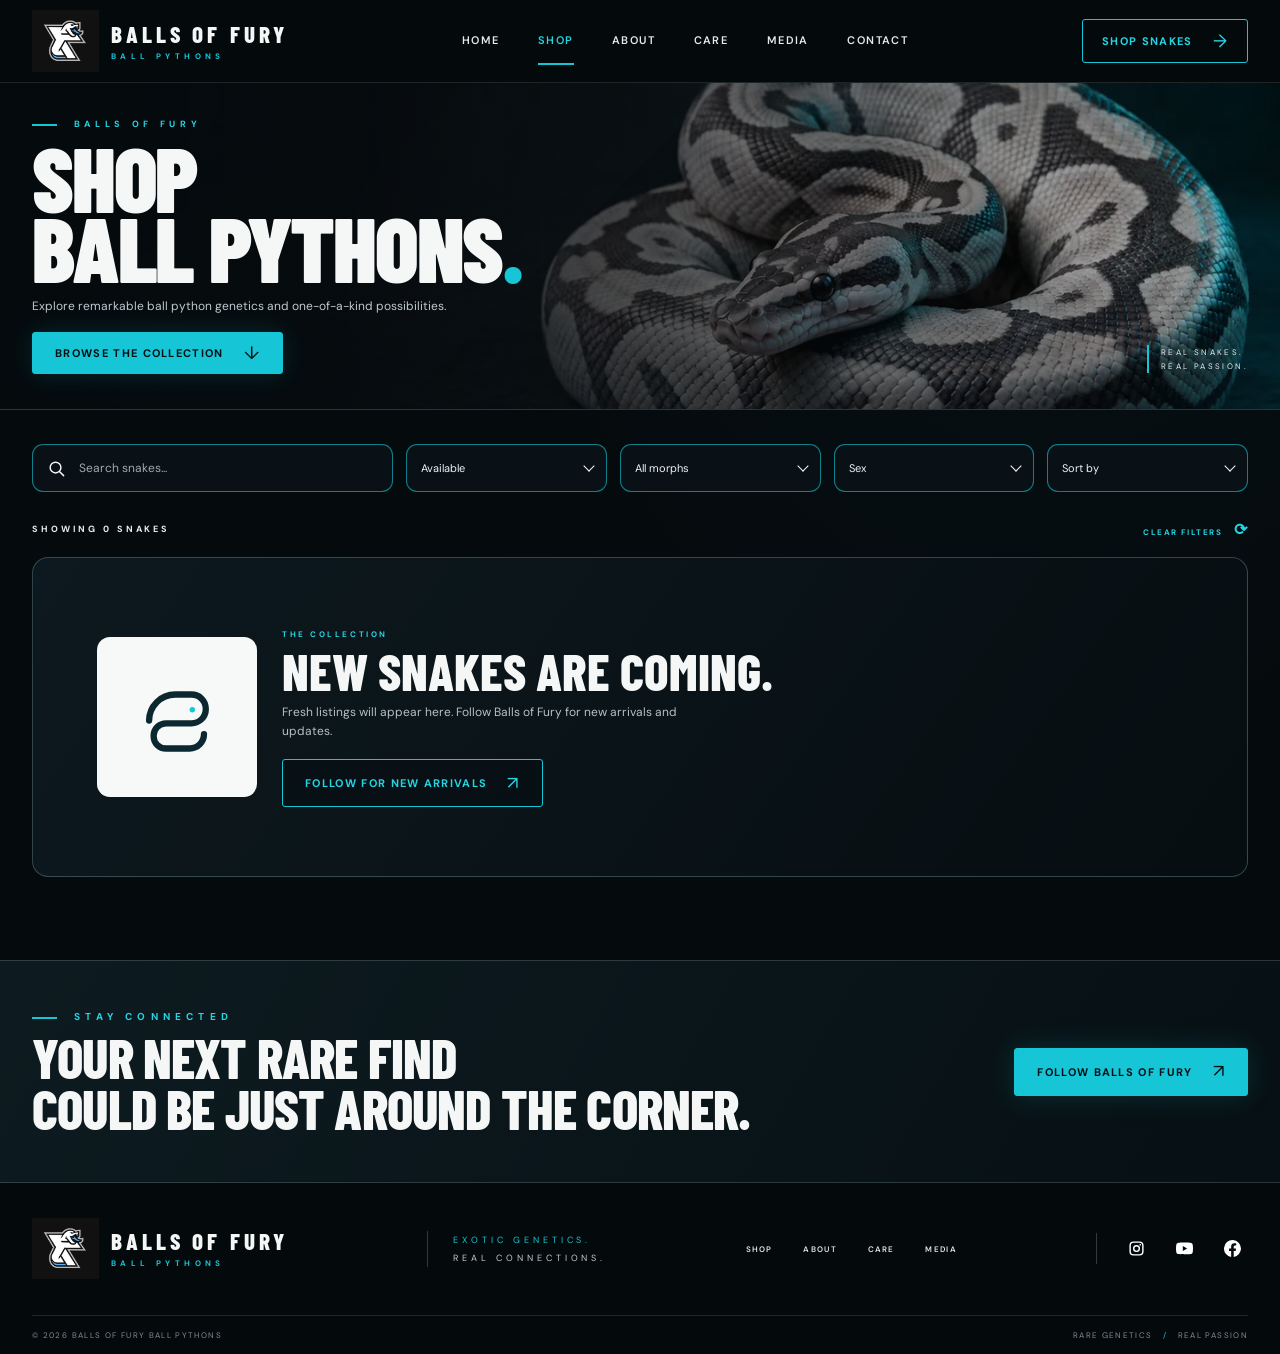
==== shop.html @ c9a9dae4 "Build responsive Balls of Fury storefront preview" ====
<!doctype html>
<html lang="en">
<head>
  <meta charset="utf-8">
  <meta name="viewport" content="width=device-width, initial-scale=1">
  <meta name="theme-color" content="#050a0d">
  <meta name="description" content="Shop Balls of Fury Ball Pythons. Browse available snakes and connect directly about a listing.">
  <title>Shop Snakes | Balls of Fury Ball Pythons</title>
  <link rel="icon" href="assets/favicon.svg" type="image/svg+xml">
  <link rel="preconnect" href="https://fonts.googleapis.com">
  <link rel="preconnect" href="https://fonts.gstatic.com" crossorigin>
  <link href="https://fonts.googleapis.com/css2?family=Barlow+Condensed:wght@500;600;700;800;900&family=DM+Sans:wght@400;500;600;700&display=swap" rel="stylesheet">
  <link rel="stylesheet" href="assets/styles.css">
  <script defer src="assets/catalog.js"></script>
  <script defer src="assets/site.js"></script>
</head>
<body class="shop-page">
  <a class="skip-link" href="#main">Skip to content</a>
  <header class="site-header">
    <div class="header-inner">
      <a class="brand" href="index.html" aria-label="Balls of Fury Ball Pythons home">
        <img src="assets/balls-of-fury-logo.webp" alt="">
        <span class="brand-copy"><span class="brand-name">BALLS OF FURY</span><span class="brand-subtitle">BALL PYTHONS</span></span>
      </a>
      <button class="menu-toggle" type="button" aria-label="Open navigation" aria-expanded="false" aria-controls="primary-nav">
        <span></span><span></span><span></span>
      </button>
      <nav class="primary-nav" id="primary-nav" aria-label="Main navigation">
        <a href="index.html">Home</a>
        <a class="is-active" href="shop.html" aria-current="page">Shop</a>
        <a href="index.html#about">About</a>
        <a href="index.html#care">Care</a>
        <a href="index.html#community">Media</a>
        <a href="index.html#contact">Contact</a>
      </nav>
      <a class="button button-outline header-cta" href="#catalog">SHOP SNAKES <span aria-hidden="true">→</span></a>
    </div>
  </header>

  <main id="main">
    <section class="shop-hero">
      <img class="hero-image" src="assets/hero-python.webp" alt="" aria-hidden="true">
      <div class="hero-overlay"></div>
      <div class="page-wrap shop-hero-inner">
        <p class="eyebrow"><span class="eyebrow-mark"></span> BALLS OF FURY</p>
        <h1>SHOP<br>BALL PYTHONS<span>.</span></h1>
        <p>Explore remarkable ball python genetics and one-of-a-kind possibilities.</p>
        <a class="button button-primary" href="#catalog">BROWSE THE COLLECTION <span aria-hidden="true">↓</span></a>
      </div>
      <div class="shop-hero-side-note">REAL SNAKES.<br>REAL PASSION.</div>
    </section>

    <section class="catalog-section" id="catalog">
      <div class="page-wrap">
        <div class="shop-toolbar">
          <label class="search-field">
            <span class="visually-hidden">Search snakes</span>
            <svg viewBox="0 0 24 24" aria-hidden="true"><circle cx="10.8" cy="10.8" r="6.8"></circle><path d="m16 16 5 5"></path></svg>
            <input id="snake-search" type="search" placeholder="Search snakes..." autocomplete="off">
          </label>
          <label class="select-field"><span class="visually-hidden">Availability</span>
            <select id="availability-filter"><option value="available">Available</option><option value="all">All listings</option><option value="hold">On hold</option><option value="sold">Sold</option></select>
          </label>
          <label class="select-field"><span class="visually-hidden">Morph</span>
            <select id="morph-filter"><option value="all">All morphs</option></select>
          </label>
          <label class="select-field"><span class="visually-hidden">Sex</span>
            <select id="sex-filter"><option value="all">Sex</option></select>
          </label>
          <label class="select-field"><span class="visually-hidden">Sort listings</span>
            <select id="sort-filter"><option value="featured">Sort by</option><option value="price-asc">Price: low to high</option><option value="price-desc">Price: high to low</option><option value="name">Name: A to Z</option></select>
          </label>
        </div>

        <div class="catalog-meta">
          <p id="result-count" aria-live="polite">SHOWING AVAILABLE SNAKES</p>
          <button class="clear-filters" id="clear-filters" type="button">CLEAR FILTERS <span aria-hidden="true">⟳</span></button>
        </div>

        <div class="snake-grid" id="catalog-grid" aria-live="polite"></div>
        <div class="catalog-empty shop-empty" id="catalog-empty">
          <div class="empty-mark" aria-hidden="true">
            <svg viewBox="0 0 120 120"><path d="M29 64c0-16 13-29 29-29h18c9 0 16 7 16 16s-7 16-16 16H48c-8 0-14 6-14 14s6 14 14 14h26c9 0 16-7 16-16" /><circle cx="77" cy="52" r="3" /></svg>
          </div>
          <div class="empty-copy">
            <p class="eyebrow">THE COLLECTION</p>
            <h2>NEW SNAKES ARE COMING.</h2>
            <p>Fresh listings will appear here. Follow Balls of Fury for new arrivals and updates.</p>
            <a class="button button-outline" href="https://www.instagram.com/ballsoffuryballpythons" target="_blank" rel="noopener noreferrer">FOLLOW FOR NEW ARRIVALS <span aria-hidden="true">↗</span></a>
          </div>
        </div>
      </div>
    </section>

    <section class="shop-bottom-cta">
      <div class="page-wrap shop-bottom-inner">
        <div><p class="eyebrow"><span class="eyebrow-mark"></span> STAY CONNECTED</p><h2>YOUR NEXT RARE FIND<br>COULD BE JUST AROUND THE CORNER.</h2></div>
        <a class="button button-primary" href="https://www.instagram.com/ballsoffuryballpythons" target="_blank" rel="noopener noreferrer">FOLLOW BALLS OF FURY <span aria-hidden="true">↗</span></a>
      </div>
    </section>
  </main>

  <footer class="site-footer" id="contact">
    <div class="page-wrap footer-main">
      <a class="brand footer-brand" href="index.html" aria-label="Balls of Fury Ball Pythons home">
        <img src="assets/balls-of-fury-logo.webp" alt="">
        <span class="brand-copy"><span class="brand-name">BALLS OF FURY</span><span class="brand-subtitle">BALL PYTHONS</span></span>
      </a>
      <p class="footer-tagline"><span>EXOTIC GENETICS.</span><br>REAL CONNECTIONS.</p>
      <nav class="footer-nav" aria-label="Footer navigation">
        <a href="shop.html">SHOP</a><a href="index.html#about">ABOUT</a><a href="index.html#care">CARE</a><a href="index.html#community">MEDIA</a>
      </nav>
      <div class="footer-socials">
        <a href="https://www.instagram.com/ballsoffuryballpythons" aria-label="Instagram" target="_blank" rel="noopener noreferrer"><svg viewBox="0 0 24 24"><path d="M7.8 2h8.4A5.8 5.8 0 0 1 22 7.8v8.4a5.8 5.8 0 0 1-5.8 5.8H7.8A5.8 5.8 0 0 1 2 16.2V7.8A5.8 5.8 0 0 1 7.8 2Zm0 2A3.8 3.8 0 0 0 4 7.8v8.4A3.8 3.8 0 0 0 7.8 20h8.4a3.8 3.8 0 0 0 3.8-3.8V7.8A3.8 3.8 0 0 0 16.2 4H7.8ZM12 7a5 5 0 1 1 0 10 5 5 0 0 1 0-10Zm0 2a3 3 0 1 0 0 6 3 3 0 0 0 0-6Zm5.3-3.5a1.2 1.2 0 1 1 0 2.4 1.2 1.2 0 0 1 0-2.4Z"/></svg></a>
        <a href="https://www.youtube.com/channel/UC7dtaxRBxcZDDweB0gTy05A" aria-label="YouTube" target="_blank" rel="noopener noreferrer"><svg viewBox="0 0 24 24"><path d="M23.5 6.2a3 3 0 0 0-2.1-2.1C19.5 3.6 12 3.6 12 3.6s-7.5 0-9.4.5A3 3 0 0 0 .5 6.2 31 31 0 0 0 0 12a31 31 0 0 0 .5 5.8 3 3 0 0 0 2.1 2.1c1.9.5 9.4.5 9.4.5s7.5 0 9.4-.5a3 3 0 0 0 2.1-2.1A31 31 0 0 0 24 12a31 31 0 0 0-.5-5.8ZM9.6 15.6V8.4l6.2 3.6-6.2 3.6Z"/></svg></a>
        <a href="https://www.facebook.com/p/BALLS-of-FURY-61572023157892/" aria-label="Facebook" target="_blank" rel="noopener noreferrer"><svg viewBox="0 0 24 24"><path d="M24 12a12 12 0 1 0-13.9 11.9v-8.4H7.1V12h3V9.3c0-3 1.8-4.6 4.5-4.6 1.3 0 2.6.2 2.6.2v2.9h-1.5c-1.5 0-2 .9-2 1.9V12H17l-.5 3.5h-2.8v8.4A12 12 0 0 0 24 12Z"/></svg></a>
      </div>
    </div>
    <div class="page-wrap footer-bottom"><span>© <span data-current-year></span> BALLS OF FURY BALL PYTHONS</span><span>RARE GENETICS <i>/</i> REAL PASSION</span></div>
  </footer>
</body>
</html>
---- assets/styles.css ----
:root {
  color-scheme: dark;
  --ink: #050a0d;
  --ink-soft: #081116;
  --panel: #0b151a;
  --panel-light: #101d23;
  --line: rgba(213, 239, 242, 0.17);
  --teal: #16c6d7;
  --teal-bright: #24d5e2;
  --white: #f5f7f7;
  --muted: #a7b3b8;
  --display: "Barlow Condensed", "Arial Narrow", Impact, sans-serif;
  --body: "DM Sans", Arial, sans-serif;
  --radius: 18px;
}

* {
  box-sizing: border-box;
}

html {
  scroll-behavior: smooth;
  scroll-padding-top: 92px;
}

body {
  margin: 0;
  min-width: 320px;
  background:
    radial-gradient(ellipse at 82% 8%, rgba(16, 70, 83, 0.11), transparent 35rem),
    var(--ink);
  color: var(--white);
  font-family: var(--body);
  font-size: 15px;
  line-height: 1.55;
}

body,
button,
input,
select {
  font-family: var(--body);
}

img,
svg {
  display: block;
}

img {
  max-width: 100%;
}

a {
  color: inherit;
  text-decoration: none;
}

button,
input,
select {
  color: inherit;
}

button,
a,
input,
select {
  -webkit-tap-highlight-color: transparent;
}

button:focus-visible,
a:focus-visible,
input:focus-visible,
select:focus-visible {
  outline: 2px solid var(--teal-bright);
  outline-offset: 4px;
}

.page-wrap {
  width: min(100% - 64px, 1432px);
  margin-inline: auto;
}

.visually-hidden,
.skip-link:not(:focus) {
  position: absolute;
  width: 1px;
  height: 1px;
  padding: 0;
  margin: -1px;
  overflow: hidden;
  clip: rect(0, 0, 0, 0);
  white-space: nowrap;
  border: 0;
}

.skip-link:focus {
  position: fixed;
  z-index: 1000;
  top: 12px;
  left: 12px;
  padding: 10px 14px;
  background: var(--teal);
  color: var(--ink);
  font-weight: 700;
}

.site-header {
  position: sticky;
  z-index: 100;
  top: 0;
  border-bottom: 1px solid rgba(215, 236, 239, 0.12);
  background: rgba(5, 10, 13, 0.92);
  backdrop-filter: blur(18px);
}

.header-inner {
  display: flex;
  align-items: center;
  gap: 34px;
  width: min(100% - 64px, 1432px);
  min-height: 82px;
  margin-inline: auto;
}

.brand {
  display: inline-flex;
  align-items: center;
  flex: 0 0 auto;
  gap: 12px;
  min-width: 236px;
}

.brand img {
  width: 67px;
  height: 67px;
  object-fit: contain;
}

.brand-copy {
  display: flex;
  flex-direction: column;
  align-items: flex-start;
  line-height: 1;
}

.brand-name {
  font-family: var(--display);
  font-size: 23px;
  font-weight: 800;
  letter-spacing: 0.17em;
  white-space: nowrap;
}

.brand-subtitle {
  margin-top: 6px;
  color: var(--teal);
  font-size: 8px;
  font-weight: 700;
  letter-spacing: 0.55em;
  white-space: nowrap;
}

.primary-nav {
  display: flex;
  align-items: center;
  justify-content: center;
  gap: clamp(20px, 3vw, 43px);
  flex: 1 1 auto;
}

.primary-nav a {
  position: relative;
  display: inline-flex;
  align-items: center;
  min-height: 82px;
  color: #e6eaec;
  font-size: 11px;
  font-weight: 600;
  letter-spacing: 0.13em;
  text-transform: uppercase;
  transition: color 160ms ease;
}

.primary-nav a::after {
  position: absolute;
  right: 0;
  bottom: 17px;
  left: 0;
  height: 2px;
  background: var(--teal);
  content: "";
  transform: scaleX(0);
  transform-origin: left;
  transition: transform 160ms ease;
}

.primary-nav a:hover,
.primary-nav a.is-active {
  color: var(--teal-bright);
}

.primary-nav a:hover::after,
.primary-nav a.is-active::after {
  transform: scaleX(1);
}

.button {
  display: inline-flex;
  align-items: center;
  justify-content: center;
  gap: 20px;
  min-height: 48px;
  padding: 0 22px;
  border: 1px solid transparent;
  border-radius: 3px;
  font-size: 11px;
  font-weight: 700;
  letter-spacing: 0.12em;
  line-height: 1.1;
  text-align: center;
  text-transform: uppercase;
  transition: border-color 160ms ease, background 160ms ease, color 160ms ease, transform 160ms ease;
}

.button:hover {
  transform: translateY(-2px);
}

.button span {
  font-size: 18px;
  font-weight: 400;
  line-height: 0.7;
}

.button-outline {
  border-color: var(--teal);
  background: rgba(4, 11, 14, 0.36);
  color: var(--teal-bright);
}

.button-outline:hover {
  background: var(--teal);
  color: var(--ink);
}

.button-primary {
  border-color: var(--teal);
  background: var(--teal);
  color: #031014;
  box-shadow: 0 0 28px rgba(22, 198, 215, 0.16);
}

.button-primary:hover {
  border-color: var(--teal-bright);
  background: var(--teal-bright);
}

.button-light {
  min-height: 40px;
  padding: 0 15px;
  border-color: rgba(255, 255, 255, 0.65);
  background: rgba(0, 0, 0, 0.17);
  color: white;
  font-size: 9px;
}

.button-small {
  min-height: 40px;
  padding: 0 13px;
  font-size: 9px;
  gap: 10px;
}

.header-cta {
  min-height: 44px;
  padding-inline: 19px;
  white-space: nowrap;
}

.menu-toggle {
  display: none;
  width: 44px;
  height: 44px;
  padding: 11px;
  border: 1px solid var(--line);
  border-radius: 10px;
  background: var(--panel);
  cursor: pointer;
}

.menu-toggle span {
  display: block;
  width: 100%;
  height: 2px;
  margin: 4px 0;
  background: var(--white);
  transition: transform 160ms ease, opacity 160ms ease;
}

.menu-toggle[aria-expanded="true"] span:first-child {
  transform: translateY(6px) rotate(45deg);
}

.menu-toggle[aria-expanded="true"] span:nth-child(2) {
  opacity: 0;
}

.menu-toggle[aria-expanded="true"] span:last-child {
  transform: translateY(-6px) rotate(-45deg);
}

.home-hero,
.shop-hero {
  position: relative;
  overflow: hidden;
  isolation: isolate;
  background: #070e12;
}

.home-hero {
  min-height: min(790px, calc(100svh - 82px));
  min-height: max(640px, min(790px, calc(100svh - 82px)));
}

.hero-image {
  position: absolute;
  z-index: -2;
  inset: 0;
  width: 100%;
  height: 100%;
  object-fit: cover;
  object-position: 62% center;
}

.hero-overlay {
  position: absolute;
  z-index: -1;
  inset: 0;
  background:
    linear-gradient(0deg, rgba(4, 9, 12, 0.94) 0%, transparent 21%),
    linear-gradient(90deg, #050a0d 0%, rgba(5, 10, 13, 0.94) 24%, rgba(5, 10, 13, 0.67) 45%, rgba(5, 10, 13, 0.1) 76%, rgba(5, 10, 13, 0.3) 100%);
}

.home-hero::before,
.shop-hero::before {
  position: absolute;
  z-index: -1;
  inset: 0;
  background: linear-gradient(135deg, transparent 0 29%, rgba(76, 103, 112, 0.08) 29.1% 45%, transparent 45.1%);
  content: "";
  pointer-events: none;
}

.hero-inner {
  position: relative;
  display: flex;
  align-items: center;
  min-height: inherit;
  padding-block: 70px 42px;
}

.hero-copy {
  width: min(58%, 735px);
}

.eyebrow {
  margin: 0;
  color: var(--teal-bright);
  font-size: 10px;
  font-weight: 700;
  letter-spacing: 0.52em;
  line-height: 1.5;
  text-transform: uppercase;
}

.eyebrow-mark {
  display: inline-block;
  width: 25px;
  height: 2px;
  margin-right: 10px;
  background: var(--teal);
  vertical-align: middle;
}

.slash {
  padding-inline: 8px;
  color: var(--white);
}

.hero-copy h1,
.shop-hero h1 {
  margin: 22px 0 20px;
  font-family: var(--display);
  font-size: clamp(76px, 9.5vw, 138px);
  font-weight: 900;
  letter-spacing: -0.025em;
  line-height: 0.77;
  text-transform: uppercase;
}

.hero-copy h1 span,
.shop-hero h1 span,
.section-heading h2 span,
.community-heading h2 span,
.about-title h2 span {
  color: var(--teal);
}

.hero-description {
  max-width: 490px;
  margin: 26px 0 28px;
  color: #c2cbd0;
  font-size: 15px;
  line-height: 1.75;
}

.hero-actions {
  display: flex;
  align-items: center;
  flex-wrap: wrap;
  gap: 19px 27px;
}

.hero-actions .button {
  min-width: 260px;
  min-height: 55px;
}

.text-button {
  display: inline-flex;
  align-items: center;
  gap: 12px;
  color: #e8eeee;
  font-size: 10px;
  font-weight: 700;
  letter-spacing: 0.16em;
  text-transform: uppercase;
}

.text-button:hover {
  color: var(--teal-bright);
}

.play-icon {
  display: inline-grid;
  width: 38px;
  height: 38px;
  place-items: center;
  border: 1px solid rgba(240, 248, 249, 0.72);
  border-radius: 50%;
  color: var(--white);
  font-size: 11px;
  transition: background 160ms ease, border-color 160ms ease;
}

.text-button:hover .play-icon {
  border-color: var(--teal);
  background: var(--teal);
  color: var(--ink);
}

.hero-social-proof {
  display: flex;
  max-width: 675px;
  margin-top: 43px;
  border-top: 1px solid rgba(234, 244, 246, 0.25);
}

.hero-social-proof a {
  display: flex;
  flex: 1 1 0;
  flex-direction: column;
  gap: 2px;
  padding: 15px 20px 0;
  border-right: 1px solid rgba(234, 244, 246, 0.23);
}

.hero-social-proof a:first-child {
  padding-left: 0;
}

.hero-social-proof a:last-child {
  border-right: 0;
}

.hero-social-proof strong {
  font-family: var(--display);
  font-size: 25px;
  font-weight: 700;
  line-height: 1;
}

.hero-social-proof span {
  color: #aab5b9;
  font-size: 8px;
  letter-spacing: 0.19em;
  text-transform: uppercase;
}

.hero-side-note {
  position: absolute;
  right: 0;
  bottom: 110px;
  display: flex;
  align-items: center;
  gap: 15px;
  color: #dde5e7;
  font-size: 9px;
  letter-spacing: 0.3em;
  line-height: 1.9;
}

.side-note-line {
  width: 54px;
  height: 1px;
  background: var(--teal);
}

.hero-bottom-rule {
  position: absolute;
  right: max(32px, calc((100vw - 1432px) / 2));
  bottom: 0;
  left: max(32px, calc((100vw - 1432px) / 2));
  display: flex;
  align-items: center;
  height: 1px;
  background: rgba(223, 243, 246, 0.22);
}

.hero-bottom-rule span {
  width: 45%;
  height: 2px;
  background: linear-gradient(90deg, var(--teal), transparent);
}

.hero-bottom-rule i {
  width: 18%;
  height: 2px;
  margin-left: auto;
  background: var(--teal);
}

.intro-strip {
  border-bottom: 1px solid var(--line);
  background: #080f13;
}

.intro-strip-inner {
  display: flex;
  align-items: center;
  justify-content: space-between;
  min-height: 68px;
  gap: 20px;
}

.intro-strip-inner > p:first-child {
  color: #e7edef;
  font-size: 9px;
  font-weight: 700;
  letter-spacing: 0.42em;
}

.intro-strip-message {
  color: #aeb9bd;
  font-size: 9px;
  letter-spacing: 0.16em;
  text-transform: uppercase;
}

.intro-strip-message span {
  padding-inline: 8px;
  color: var(--teal);
}

.arrow-link {
  display: inline-flex;
  align-items: center;
  gap: 10px;
  color: var(--teal-bright);
  font-size: 9px;
  font-weight: 700;
  letter-spacing: 0.18em;
  white-space: nowrap;
}

.arrow-link span {
  font-size: 17px;
  line-height: 0.8;
  transition: transform 160ms ease;
}

.arrow-link:hover span {
  transform: translateX(4px);
}

.section {
  padding-block: 92px;
}

.featured-section {
  position: relative;
  overflow: hidden;
}

.featured-section::before {
  position: absolute;
  top: 0;
  right: -170px;
  width: 460px;
  height: 460px;
  border: 1px solid rgba(22, 198, 215, 0.08);
  border-radius: 50%;
  content: "";
  pointer-events: none;
}

.section-heading,
.community-heading {
  display: flex;
  align-items: end;
  justify-content: space-between;
  gap: 28px;
  margin-bottom: 30px;
}

.section-heading h2,
.community-heading h2,
.about-title h2,
.care-banner h2,
.shop-bottom-inner h2 {
  margin: 8px 0 0;
  font-family: var(--display);
  font-size: clamp(40px, 5vw, 63px);
  font-weight: 800;
  letter-spacing: -0.015em;
  line-height: 0.92;
  text-transform: uppercase;
}

.featured-grid,
.snake-grid {
  display: grid;
  grid-template-columns: repeat(4, minmax(0, 1fr));
  gap: 19px;
}

.snake-card {
  overflow: hidden;
  border: 1px solid rgba(145, 198, 206, 0.36);
  border-radius: 13px;
  background: linear-gradient(155deg, rgba(15, 28, 34, 0.98), rgba(7, 14, 18, 0.99));
  box-shadow: 0 18px 46px rgba(0, 0, 0, 0.2);
}

.snake-photo {
  position: relative;
  aspect-ratio: 1.16 / 1;
  overflow: hidden;
  background: #f8f9f9;
}

.snake-photo img {
  width: 100%;
  height: 100%;
  padding: 10px;
  background: #f8f9f9;
  object-fit: contain;
  transition: transform 280ms ease;
}

.snake-card:hover .snake-photo img {
  transform: scale(1.035);
}

.photo-needed {
  display: grid;
  width: 100%;
  height: 100%;
  place-items: center;
  background: #f7f8f8;
  color: #607277;
  text-align: center;
}

.photo-needed span {
  display: grid;
  width: min(68%, 210px);
  aspect-ratio: 1;
  place-items: center;
  border: 1px dashed #92a5a9;
  border-radius: 12px;
  padding: 20px;
  color: #687c81;
  font-size: 9px;
  font-weight: 700;
  letter-spacing: 0.16em;
}

.status-pill {
  position: absolute;
  top: 12px;
  left: 12px;
  display: inline-flex;
  align-items: center;
  gap: 7px;
  min-height: 26px;
  padding: 0 10px;
  border: 1px solid rgba(22, 198, 215, 0.75);
  border-radius: 999px;
  background: rgba(5, 14, 18, 0.9);
  color: #effafa;
  font-size: 8px;
  font-weight: 700;
  letter-spacing: 0.12em;
}

.status-pill i {
  width: 7px;
  height: 7px;
  border-radius: 50%;
  background: var(--teal-bright);
}

.status-hold i {
  background: #f7bf59;
}

.status-sold i {
  background: #9eaaae;
}

.snake-card-body {
  padding: 14px 15px 15px;
}

.snake-title-row {
  display: flex;
  align-items: start;
  justify-content: space-between;
  gap: 8px;
}

.snake-label {
  font-size: 8px;
  letter-spacing: 0.24em;
}

.snake-card h3 {
  margin: 2px 0 0;
  font-family: var(--display);
  font-size: 24px;
  font-weight: 700;
  line-height: 1;
  text-transform: uppercase;
}

.snake-sex {
  padding: 5px 8px;
  border: 1px solid var(--line);
  border-radius: 5px;
  color: #c4d0d3;
  font-size: 9px;
  line-height: 1;
}

.snake-morphs {
  min-height: 20px;
  margin: 11px 0;
  color: #abb8bc;
  font-size: 10px;
}

.snake-description {
  margin: 0 0 11px;
  color: #a9b6ba;
  font-size: 11px;
}

.snake-card-bottom {
  display: flex;
  align-items: center;
  justify-content: space-between;
  gap: 8px;
  padding-top: 10px;
  border-top: 1px solid rgba(216, 238, 241, 0.15);
}

.snake-price {
  font-family: var(--display);
  font-size: 23px;
  font-weight: 700;
  line-height: 1;
}

.catalog-empty {
  display: flex;
  align-items: center;
  gap: 25px;
  border: 1px solid rgba(143, 192, 199, 0.3);
  border-radius: 16px;
  background: linear-gradient(125deg, rgba(14, 27, 33, 0.92), rgba(7, 14, 18, 0.95));
}

.home-empty {
  min-height: 180px;
  padding: 25px 28px;
}

.home-empty[hidden],
.shop-empty[hidden] {
  display: none;
}

.empty-mark {
  display: grid;
  flex: 0 0 auto;
  width: 112px;
  height: 112px;
  place-items: center;
  border-radius: 13px;
  background: #f7f9f9;
}

.empty-mark svg {
  width: 74px;
  fill: none;
  stroke: #0b2830;
  stroke-linecap: round;
  stroke-linejoin: round;
  stroke-width: 7;
}

.empty-mark circle {
  fill: var(--teal);
  stroke: none;
}

.catalog-empty .eyebrow {
  font-size: 8px;
  letter-spacing: 0.32em;
}

.catalog-empty h2,
.catalog-empty h3 {
  margin: 5px 0;
  font-family: var(--display);
  font-size: 31px;
  font-weight: 800;
  line-height: 1;
}

.catalog-empty p:not(.eyebrow) {
  margin: 7px 0 0;
  color: #b6c1c4;
  font-size: 12px;
}

.home-empty .button {
  margin-left: auto;
  white-space: nowrap;
}

.community-section {
  border-block: 1px solid rgba(210, 235, 238, 0.13);
  background:
    linear-gradient(120deg, rgba(10, 21, 26, 0.9), rgba(6, 12, 15, 0.96)),
    var(--ink-soft);
}

.community-heading {
  align-items: end;
  margin-bottom: 33px;
}

.community-heading h2 {
  max-width: 760px;
}

.community-heading > p {
  max-width: 330px;
  margin: 0 0 5px;
  color: var(--muted);
  font-size: 12px;
  line-height: 1.8;
}

.social-grid {
  display: grid;
  grid-template-columns: repeat(3, minmax(0, 1fr));
  gap: 18px;
}

.social-card {
  display: flex;
  min-width: 0;
  flex-direction: column;
  overflow: hidden;
  border: 1px solid rgba(129, 178, 186, 0.35);
  border-radius: var(--radius);
  background: #0c171c;
  box-shadow: 0 20px 50px rgba(0, 0, 0, 0.2);
}

.social-card-top {
  display: flex;
  align-items: center;
  gap: 13px;
  min-height: 76px;
  padding: 13px 16px;
}

.social-card-top > div {
  flex: 1;
  min-width: 0;
}

.social-card-top .eyebrow {
  color: #90a0a5;
  font-size: 8px;
  letter-spacing: 0.32em;
}

.social-card-top h3 {
  margin: 3px 0 0;
  font-family: var(--display);
  font-size: 20px;
  font-weight: 700;
  letter-spacing: 0.04em;
  line-height: 1;
  text-transform: uppercase;
}

.social-icon {
  display: grid;
  flex: 0 0 auto;
  width: 36px;
  height: 36px;
  place-items: center;
  border-radius: 10px;
}

.social-icon svg {
  width: 19px;
  height: 19px;
  fill: currentColor;
}

.youtube-icon {
  background: rgba(255, 40, 40, 0.13);
  color: #ff514d;
}

.instagram-icon {
  background: rgba(208, 79, 145, 0.13);
  color: #f47dc0;
}

.facebook-icon {
  background: rgba(63, 141, 255, 0.13);
  color: #6faaff;
}

.social-card-top > .arrow-link {
  font-size: 18px;
}

.youtube-frame,
.facebook-frame {
  overflow: hidden;
  background: #05090b;
}

.youtube-frame {
  aspect-ratio: 16 / 9;
}

.youtube-frame iframe,
.facebook-frame iframe {
  display: block;
  width: 100%;
  height: 100%;
  border: 0;
}

.facebook-frame {
  height: 326px;
  padding: 0 8px;
  background: #fff;
}

.facebook-frame iframe {
  height: 410px;
  transform: scale(0.87);
  transform-origin: top left;
  width: 115%;
}

.instagram-preview {
  position: relative;
  display: block;
  min-height: 284px;
  overflow: hidden;
  background: #091115;
}

.instagram-preview::after {
  position: absolute;
  inset: 20% 0 0;
  background: linear-gradient(0deg, rgba(3, 8, 10, 0.91), transparent);
  content: "";
}

.instagram-preview img {
  width: 100%;
  height: 100%;
  min-height: 284px;
  object-fit: cover;
  object-position: 69% center;
  transition: transform 280ms ease;
}

.instagram-preview:hover img {
  transform: scale(1.04);
}

.instagram-preview-overlay {
  position: absolute;
  z-index: 1;
  right: 18px;
  bottom: 18px;
  left: 18px;
  display: flex;
  flex-direction: column;
  align-items: flex-start;
  gap: 10px;
}

.instagram-handle {
  color: var(--teal-bright);
  font-size: 8px;
  font-weight: 700;
  letter-spacing: 0.28em;
}

.instagram-preview-overlay strong {
  font-family: var(--display);
  font-size: 33px;
  font-weight: 800;
  line-height: 0.92;
}

.social-card-caption {
  display: flex;
  align-items: center;
  justify-content: space-between;
  gap: 10px;
  min-height: 52px;
  padding: 0 16px;
  border-top: 1px solid rgba(211, 237, 240, 0.15);
}

.social-card-caption > span {
  color: #a8b5b9;
  font-size: 8px;
  letter-spacing: 0.14em;
}

.social-card-caption a {
  color: var(--teal-bright);
  font-size: 8px;
  font-weight: 700;
  letter-spacing: 0.13em;
  white-space: nowrap;
}

.social-card-caption a:hover {
  color: #fff;
}

.about-section {
  border-bottom: 1px solid var(--line);
}

.about-layout {
  display: grid;
  grid-template-columns: 0.9fr 1.1fr 0.6fr;
  align-items: center;
  gap: 60px;
}

.about-title h2 {
  font-size: clamp(55px, 7vw, 87px);
}

.about-copy {
  max-width: 500px;
}

.about-copy p {
  color: #aebbbf;
  font-size: 13px;
  line-height: 1.9;
}

.about-copy .about-lede {
  margin-top: 0;
  color: var(--white);
  font-size: 19px;
  font-weight: 600;
  line-height: 1.5;
}

.about-copy .arrow-link {
  margin-top: 11px;
}

.about-stat {
  display: flex;
  flex-direction: column;
  align-items: flex-end;
  padding-left: 26px;
  border-left: 1px solid rgba(214, 236, 238, 0.24);
}

.about-stat strong {
  font-family: var(--display);
  font-size: clamp(57px, 7vw, 88px);
  font-weight: 800;
  line-height: 0.9;
}

.about-stat strong span {
  color: var(--teal);
}

.about-stat > span {
  margin-top: 10px;
  color: #acb8bc;
  font-size: 8px;
  letter-spacing: 0.25em;
  text-align: right;
}

.care-banner {
  padding-block: 52px;
  border-bottom: 1px solid var(--line);
  background: linear-gradient(105deg, #0c1a20, #071014 74%);
}

.care-banner-inner {
  display: grid;
  grid-template-columns: 1.2fr 0.9fr auto;
  align-items: center;
  gap: 35px;
}

.care-banner h2 {
  margin-top: 9px;
  font-size: 36px;
}

.care-banner-inner > p {
  color: #adb9bd;
  font-size: 12px;
  line-height: 1.8;
}

.site-footer {
  background: #04090b;
}

.footer-main {
  display: flex;
  align-items: center;
  justify-content: space-between;
  gap: 28px;
  min-height: 132px;
}

.footer-brand {
  min-width: 220px;
}

.footer-brand img {
  width: 67px;
  height: 67px;
}

.footer-tagline {
  padding-left: 25px;
  border-left: 1px solid rgba(214, 236, 239, 0.22);
  color: #c2cdd0;
  font-size: 9px;
  letter-spacing: 0.44em;
  line-height: 2;
}

.footer-tagline span {
  color: var(--teal);
}

.footer-nav {
  display: flex;
  gap: clamp(15px, 2.4vw, 32px);
}

.footer-nav a {
  color: #e1e8e9;
  font-size: 8px;
  font-weight: 600;
  letter-spacing: 0.16em;
}

.footer-nav a:hover {
  color: var(--teal);
}

.footer-socials {
  display: flex;
  align-items: center;
  gap: 17px;
  padding-left: 24px;
  border-left: 1px solid rgba(214, 236, 239, 0.22);
}

.footer-socials a {
  display: grid;
  width: 31px;
  height: 31px;
  place-items: center;
  color: white;
}

.footer-socials a:hover {
  color: var(--teal);
}

.footer-socials svg {
  width: 17px;
  height: 17px;
  fill: currentColor;
}

.footer-bottom {
  display: flex;
  justify-content: space-between;
  padding-block: 13px;
  border-top: 1px solid rgba(220, 240, 243, 0.12);
  color: #7f8e93;
  font-size: 8px;
  letter-spacing: 0.17em;
}

.footer-bottom i {
  margin-inline: 7px;
  color: var(--teal);
  font-style: normal;
}

/* Shop page */
.shop-hero {
  min-height: 310px;
  border-bottom: 1px solid var(--line);
}

.shop-hero .hero-image {
  object-position: 73% 42%;
}

.shop-hero .hero-overlay {
  background:
    linear-gradient(90deg, #050a0d 0%, rgba(5, 10, 13, 0.96) 27%, rgba(5, 10, 13, 0.62) 55%, rgba(5, 10, 13, 0.16) 100%),
    linear-gradient(0deg, rgba(5, 10, 13, 0.3), transparent 40%);
}

.shop-hero-inner {
  position: relative;
  display: flex;
  min-height: 310px;
  flex-direction: column;
  align-items: flex-start;
  justify-content: center;
  padding-block: 35px;
}

.shop-hero .eyebrow {
  font-size: 9px;
}

.shop-hero h1 {
  margin: 10px 0 11px;
  font-size: clamp(57px, 7.4vw, 90px);
  line-height: 0.78;
}

.shop-hero-inner > p:not(.eyebrow) {
  max-width: 440px;
  margin: 4px 0 17px;
  color: #c0cbcf;
  font-size: 12px;
}

.shop-hero .button {
  min-height: 42px;
}

.shop-hero-side-note {
  position: absolute;
  right: max(32px, calc((100vw - 1432px) / 2));
  bottom: 36px;
  padding-left: 12px;
  border-left: 2px solid var(--teal);
  color: #e4ecee;
  font-size: 8px;
  letter-spacing: 0.3em;
  line-height: 1.8;
}

.catalog-section {
  padding-block: 34px 83px;
}

.shop-toolbar {
  display: grid;
  grid-template-columns: minmax(230px, 1.8fr) repeat(4, minmax(120px, 1fr));
  gap: 13px;
}

.search-field,
.select-field {
  display: flex;
  align-items: center;
  min-width: 0;
  min-height: 48px;
  border: 1px solid rgba(22, 198, 215, 0.62);
  border-radius: 11px;
  background: #091116;
}

.search-field {
  gap: 11px;
  padding: 0 14px;
}

.search-field svg {
  width: 19px;
  height: 19px;
  flex: 0 0 auto;
  fill: none;
  stroke: #f4f8f8;
  stroke-linecap: round;
  stroke-width: 1.8;
}

.search-field input {
  width: 100%;
  min-width: 0;
  border: 0;
  outline: 0;
  background: transparent;
  color: var(--white);
  font-size: 12px;
}

.search-field input::placeholder {
  color: #9eaaae;
}

.select-field {
  position: relative;
}

.select-field::after {
  position: absolute;
  right: 13px;
  width: 7px;
  height: 7px;
  border-right: 1px solid var(--white);
  border-bottom: 1px solid var(--white);
  content: "";
  pointer-events: none;
  transform: translateY(-2px) rotate(45deg);
}

.select-field select {
  width: 100%;
  height: 100%;
  padding: 0 34px 0 14px;
  appearance: none;
  border: 0;
  outline: 0;
  border-radius: inherit;
  background: transparent;
  color: #eef4f5;
  cursor: pointer;
  font-size: 11px;
}

.select-field option {
  background: #0b151a;
  color: white;
}

.catalog-meta {
  display: flex;
  align-items: center;
  justify-content: space-between;
  gap: 15px;
  margin: 23px 0 13px;
}

.catalog-meta p {
  margin: 0;
  color: #e9eff0;
  font-size: 9px;
  font-weight: 700;
  letter-spacing: 0.32em;
}

.clear-filters {
  padding: 4px 0 4px 8px;
  border: 0;
  background: transparent;
  color: var(--teal-bright);
  cursor: pointer;
  font-size: 8px;
  font-weight: 700;
  letter-spacing: 0.18em;
}

.clear-filters span {
  margin-left: 8px;
  font-size: 16px;
}

.snake-grid:empty {
  display: none;
}

.shop-empty {
  min-height: 320px;
  padding: 32px clamp(20px, 5vw, 75px);
}

.shop-empty .empty-mark {
  width: 160px;
  height: 160px;
}

.shop-empty .empty-mark svg {
  width: 108px;
}

.empty-copy {
  max-width: 530px;
}

.empty-copy h2 {
  font-size: clamp(37px, 4vw, 54px);
}

.empty-copy p:not(.eyebrow) {
  max-width: 440px;
  margin-bottom: 19px;
}

.catalog-note {
  margin: 16px 0 0;
  color: #829196;
  font-size: 9px;
  letter-spacing: 0.04em;
}

.shop-bottom-cta {
  padding-block: 48px;
  border-block: 1px solid var(--line);
  background: linear-gradient(120deg, #0d1b20, #071014);
}

.shop-bottom-inner {
  display: flex;
  align-items: center;
  justify-content: space-between;
  gap: 25px;
}

.shop-bottom-inner h2 {
  font-size: clamp(35px, 4.3vw, 56px);
}

@media (max-width: 1210px) {
  .header-inner {
    gap: 20px;
  }

  .brand {
    min-width: 200px;
  }

  .brand img {
    width: 59px;
    height: 59px;
  }

  .brand-name {
    font-size: 20px;
  }

  .primary-nav {
    gap: 18px;
  }

  .header-cta {
    padding-inline: 13px;
  }

  .shop-toolbar {
    grid-template-columns: minmax(210px, 1.4fr) repeat(2, minmax(140px, 1fr));
  }

  .shop-toolbar .search-field {
    grid-column: span 1;
  }

  .featured-grid,
  .snake-grid {
    gap: 14px;
  }

  .snake-card-body {
    padding-inline: 12px;
  }

  .snake-card h3 {
    font-size: 21px;
  }

  .button-small {
    padding-inline: 10px;
  }

  .about-layout {
    gap: 35px;
  }

  .footer-main {
    gap: 18px;
  }

  .footer-brand {
    min-width: 195px;
  }

  .footer-tagline {
    padding-left: 16px;
    letter-spacing: 0.31em;
  }
}

@media (max-width: 980px) {
  .page-wrap,
  .header-inner {
    width: min(100% - 42px, 1432px);
  }

  .header-inner {
    position: relative;
    min-height: 74px;
    justify-content: space-between;
  }

  .brand {
    min-width: 0;
  }

  .brand img {
    width: 57px;
    height: 57px;
  }

  .menu-toggle {
    display: block;
    order: 3;
  }

  .header-cta {
    margin-left: auto;
  }

  .primary-nav {
    position: absolute;
    z-index: 101;
    top: calc(100% + 1px);
    right: -21px;
    left: -21px;
    display: none;
    align-items: stretch;
    flex-direction: column;
    gap: 0;
    padding: 10px 21px 18px;
    border-bottom: 1px solid var(--line);
    background: rgba(5, 10, 13, 0.98);
    box-shadow: 0 18px 24px rgba(0, 0, 0, 0.26);
  }

  .primary-nav.is-open {
    display: flex;
  }

  .primary-nav a {
    min-height: 45px;
    border-bottom: 1px solid rgba(213, 239, 242, 0.08);
  }

  .primary-nav a::after {
    display: none;
  }

  .hero-copy {
    width: min(67%, 650px);
  }

  .hero-copy h1 {
    font-size: clamp(76px, 10vw, 106px);
  }

  .hero-side-note {
    right: 0;
    bottom: 70px;
    font-size: 8px;
  }

  .intro-strip-inner {
    min-height: 61px;
  }

  .intro-strip-message {
    display: none;
  }

  .featured-grid,
  .snake-grid {
    grid-template-columns: repeat(2, minmax(0, 1fr));
  }

  .social-grid {
    grid-template-columns: repeat(2, minmax(0, 1fr));
  }

  .social-card-facebook {
    grid-column: span 2;
  }

  .facebook-frame {
    height: 380px;
  }

  .facebook-frame iframe {
    width: 100%;
    height: 410px;
    transform: none;
  }

  .about-layout {
    grid-template-columns: 1fr 1fr;
  }

  .about-stat {
    grid-column: 1 / -1;
    align-items: flex-start;
    padding: 22px 0 0;
    border-top: 1px solid var(--line);
    border-left: 0;
  }

  .about-stat > span {
    text-align: left;
  }

  .care-banner-inner {
    grid-template-columns: 1.1fr 0.9fr;
    gap: 15px 30px;
  }

  .care-banner-inner > .button {
    grid-column: 1 / -1;
    justify-self: start;
  }

  .footer-main {
    flex-wrap: wrap;
    justify-content: flex-start;
    padding-block: 25px;
  }

  .footer-tagline {
    margin-right: auto;
  }

  .footer-nav {
    order: 3;
    width: 100%;
    padding-top: 17px;
    border-top: 1px solid rgba(220, 240, 243, 0.12);
  }

  .footer-socials {
    margin-left: auto;
  }
}

@media (max-width: 680px) {
  .page-wrap,
  .header-inner {
    width: min(100% - 32px, 1432px);
  }

  html {
    scroll-padding-top: 78px;
  }

  .header-inner {
    min-height: 68px;
    gap: 10px;
  }

  .brand {
    gap: 8px;
  }

  .brand img {
    width: 47px;
    height: 52px;
  }

  .brand-name {
    font-size: 17px;
    letter-spacing: 0.12em;
  }

  .brand-subtitle {
    margin-top: 5px;
    font-size: 7px;
    letter-spacing: 0.42em;
  }

  .header-cta {
    min-height: 39px;
    padding-inline: 11px;
    gap: 8px;
    font-size: 8px;
  }

  .header-cta span {
    font-size: 14px;
  }

  .menu-toggle {
    width: 39px;
    height: 39px;
    padding: 9px;
  }

  .primary-nav {
    right: -16px;
    left: -16px;
    padding-inline: 16px;
  }

  .home-hero {
    min-height: 680px;
  }

  .home-hero .hero-image {
    object-position: 67% center;
  }

  .hero-overlay {
    background:
      linear-gradient(0deg, #050a0d 0%, rgba(5, 10, 13, 0.95) 14%, rgba(5, 10, 13, 0.74) 46%, rgba(5, 10, 13, 0.16) 100%),
      linear-gradient(90deg, rgba(5, 10, 13, 0.7), transparent);
  }

  .hero-inner {
    align-items: flex-end;
    padding-block: 60px 26px;
  }

  .hero-copy {
    width: 100%;
    padding-top: 150px;
  }

  .eyebrow {
    font-size: 8px;
    letter-spacing: 0.32em;
  }

  .eyebrow-mark {
    width: 18px;
    margin-right: 7px;
  }

  .hero-copy h1 {
    margin: 17px 0 12px;
    font-size: clamp(66px, 15vw, 88px);
    line-height: 0.79;
  }

  .hero-description {
    max-width: 420px;
    margin: 15px 0 18px;
    font-size: 12px;
    line-height: 1.6;
  }

  .hero-actions {
    gap: 14px;
  }

  .hero-actions .button {
    min-width: 0;
    min-height: 49px;
    padding-inline: 15px;
    font-size: 9px;
  }

  .text-button {
    font-size: 8px;
  }

  .play-icon {
    width: 33px;
    height: 33px;
  }

  .hero-social-proof {
    margin-top: 26px;
  }

  .hero-social-proof a {
    padding: 11px 10px 0;
  }

  .hero-social-proof strong {
    font-size: 21px;
  }

  .hero-social-proof span {
    font-size: 7px;
    letter-spacing: 0.1em;
  }

  .hero-side-note {
    display: none;
  }

  .hero-bottom-rule {
    right: 16px;
    left: 16px;
  }

  .intro-strip-inner {
    min-height: 54px;
  }

  .intro-strip-inner > p:first-child {
    font-size: 8px;
    letter-spacing: 0.25em;
  }

  .intro-strip-inner .arrow-link {
    font-size: 8px;
  }

  .section {
    padding-block: 66px;
  }

  .section-heading,
  .community-heading {
    align-items: flex-start;
    flex-direction: column;
    gap: 15px;
  }

  .section-heading h2,
  .community-heading h2 {
    font-size: clamp(41px, 10vw, 54px);
  }

  .featured-grid,
  .snake-grid {
    grid-template-columns: 1fr;
  }

  .featured-grid:not(:empty) {
    grid-template-columns: repeat(2, minmax(0, 1fr));
  }

  .snake-card h3 {
    font-size: 19px;
  }

  .snake-card-body {
    padding: 12px;
  }

  .snake-price {
    font-size: 20px;
  }

  .button-small {
    min-height: 37px;
    font-size: 8px;
  }

  .home-empty {
    align-items: flex-start;
    flex-wrap: wrap;
    padding: 18px;
  }

  .home-empty .empty-mark {
    width: 72px;
    height: 72px;
  }

  .home-empty .empty-mark svg {
    width: 52px;
  }

  .home-empty > div:nth-child(2) {
    flex: 1 1 190px;
  }

  .catalog-empty h3 {
    font-size: 25px;
  }

  .home-empty .button {
    margin: 0;
  }

  .community-heading > p {
    max-width: 420px;
    font-size: 12px;
  }

  .social-grid {
    grid-template-columns: 1fr;
  }

  .social-card-facebook {
    grid-column: auto;
  }

  .social-card-top {
    min-height: 68px;
  }

  .instagram-preview,
  .instagram-preview img {
    min-height: 320px;
  }

  .facebook-frame {
    height: 330px;
  }

  .facebook-frame iframe {
    height: 410px;
  }

  .about-layout {
    grid-template-columns: 1fr;
    gap: 24px;
  }

  .about-title h2 {
    font-size: 72px;
  }

  .about-copy .about-lede {
    font-size: 17px;
  }

  .about-stat {
    grid-column: auto;
  }

  .about-stat strong {
    font-size: 65px;
  }

  .care-banner {
    padding-block: 38px;
  }

  .care-banner-inner {
    grid-template-columns: 1fr;
  }

  .care-banner h2 {
    font-size: 31px;
  }

  .care-banner-inner > p {
    margin: 0;
  }

  .care-banner-inner > .button {
    grid-column: auto;
  }

  .footer-main {
    align-items: flex-start;
    gap: 18px 12px;
  }

  .footer-brand {
    min-width: 0;
  }

  .footer-brand img {
    width: 53px;
    height: 53px;
  }

  .footer-brand .brand-name {
    font-size: 16px;
  }

  .footer-brand .brand-subtitle {
    font-size: 6px;
  }

  .footer-tagline {
    width: 100%;
    margin: 0;
    padding: 13px 0 0;
    border-top: 1px solid rgba(220, 240, 243, 0.12);
    border-left: 0;
  }

  .footer-socials {
    align-self: center;
    margin-left: auto;
    padding-left: 12px;
  }

  .footer-nav {
    gap: 18px;
    overflow-x: auto;
  }

  .footer-bottom {
    flex-direction: column;
    gap: 5px;
    font-size: 7px;
  }

  /* Shop page */
  .shop-hero {
    min-height: 330px;
  }

  .shop-hero-inner {
    min-height: 330px;
    justify-content: center;
  }

  .shop-hero .hero-image {
    object-position: 69% center;
  }

  .shop-hero .hero-overlay {
    background: linear-gradient(90deg, rgba(5, 10, 13, 0.97), rgba(5, 10, 13, 0.78) 48%, rgba(5, 10, 13, 0.2));
  }

  .shop-hero h1 {
    font-size: clamp(58px, 13vw, 80px);
  }

  .shop-hero-inner > p:not(.eyebrow) {
    max-width: 275px;
    font-size: 11px;
  }

  .shop-hero-side-note {
    right: 16px;
    bottom: 18px;
    font-size: 7px;
  }

  .catalog-section {
    padding-block: 24px 57px;
  }

  .shop-toolbar {
    grid-template-columns: repeat(2, minmax(0, 1fr));
    gap: 9px;
  }

  .shop-toolbar .search-field {
    grid-column: 1 / -1;
  }

  .search-field,
  .select-field {
    min-height: 44px;
  }

  .select-field select {
    padding-left: 11px;
    font-size: 10px;
  }

  .catalog-meta {
    margin-top: 19px;
  }

  .catalog-meta p {
    font-size: 8px;
    letter-spacing: 0.2em;
  }

  .shop-empty {
    flex-direction: column;
    align-items: flex-start;
    gap: 16px;
    min-height: 0;
    padding: 20px;
  }

  .shop-empty .empty-mark {
    width: 82px;
    height: 82px;
  }

  .shop-empty .empty-mark svg {
    width: 58px;
  }

  .empty-copy h2 {
    font-size: 41px;
  }

  .empty-copy p:not(.eyebrow) {
    font-size: 12px;
  }

  .catalog-note {
    font-size: 8px;
    line-height: 1.6;
  }

  .shop-bottom-inner {
    align-items: flex-start;
    flex-direction: column;
  }

  .shop-bottom-inner h2 {
    font-size: 38px;
  }
}

@media (max-width: 420px) {
  .page-wrap,
  .header-inner {
    width: min(100% - 24px, 1432px);
  }

  .header-cta {
    min-height: 36px;
    padding-inline: 8px;
    font-size: 7px;
    letter-spacing: 0.08em;
  }

  .brand {
    gap: 5px;
  }

  .brand img {
    width: 42px;
    height: 47px;
  }

  .brand-name {
    font-size: 15px;
    letter-spacing: 0.08em;
  }

  .brand-subtitle {
    font-size: 6px;
    letter-spacing: 0.33em;
  }

  .menu-toggle {
    width: 36px;
    height: 36px;
    padding: 8px;
  }

  .hero-actions .button {
    gap: 9px;
    font-size: 8px;
  }

  .text-button {
    gap: 7px;
    font-size: 7px;
  }

  .hero-social-proof a {
    padding-inline: 7px;
  }

  .hero-social-proof strong {
    font-size: 18px;
  }

  .featured-grid:not(:empty) {
    grid-template-columns: 1fr;
  }

  .snake-photo {
    aspect-ratio: 1.28 / 1;
  }

  .shop-hero-side-note {
    display: none;
  }

  .footer-nav {
    gap: 13px;
  }

  .footer-nav a {
    font-size: 7px;
  }
}

@media (prefers-reduced-motion: reduce) {
  *,
  *::before,
  *::after {
    scroll-behavior: auto !important;
    transition-duration: 0.01ms !important;
    animation-duration: 0.01ms !important;
    animation-iteration-count: 1 !important;
  }
}
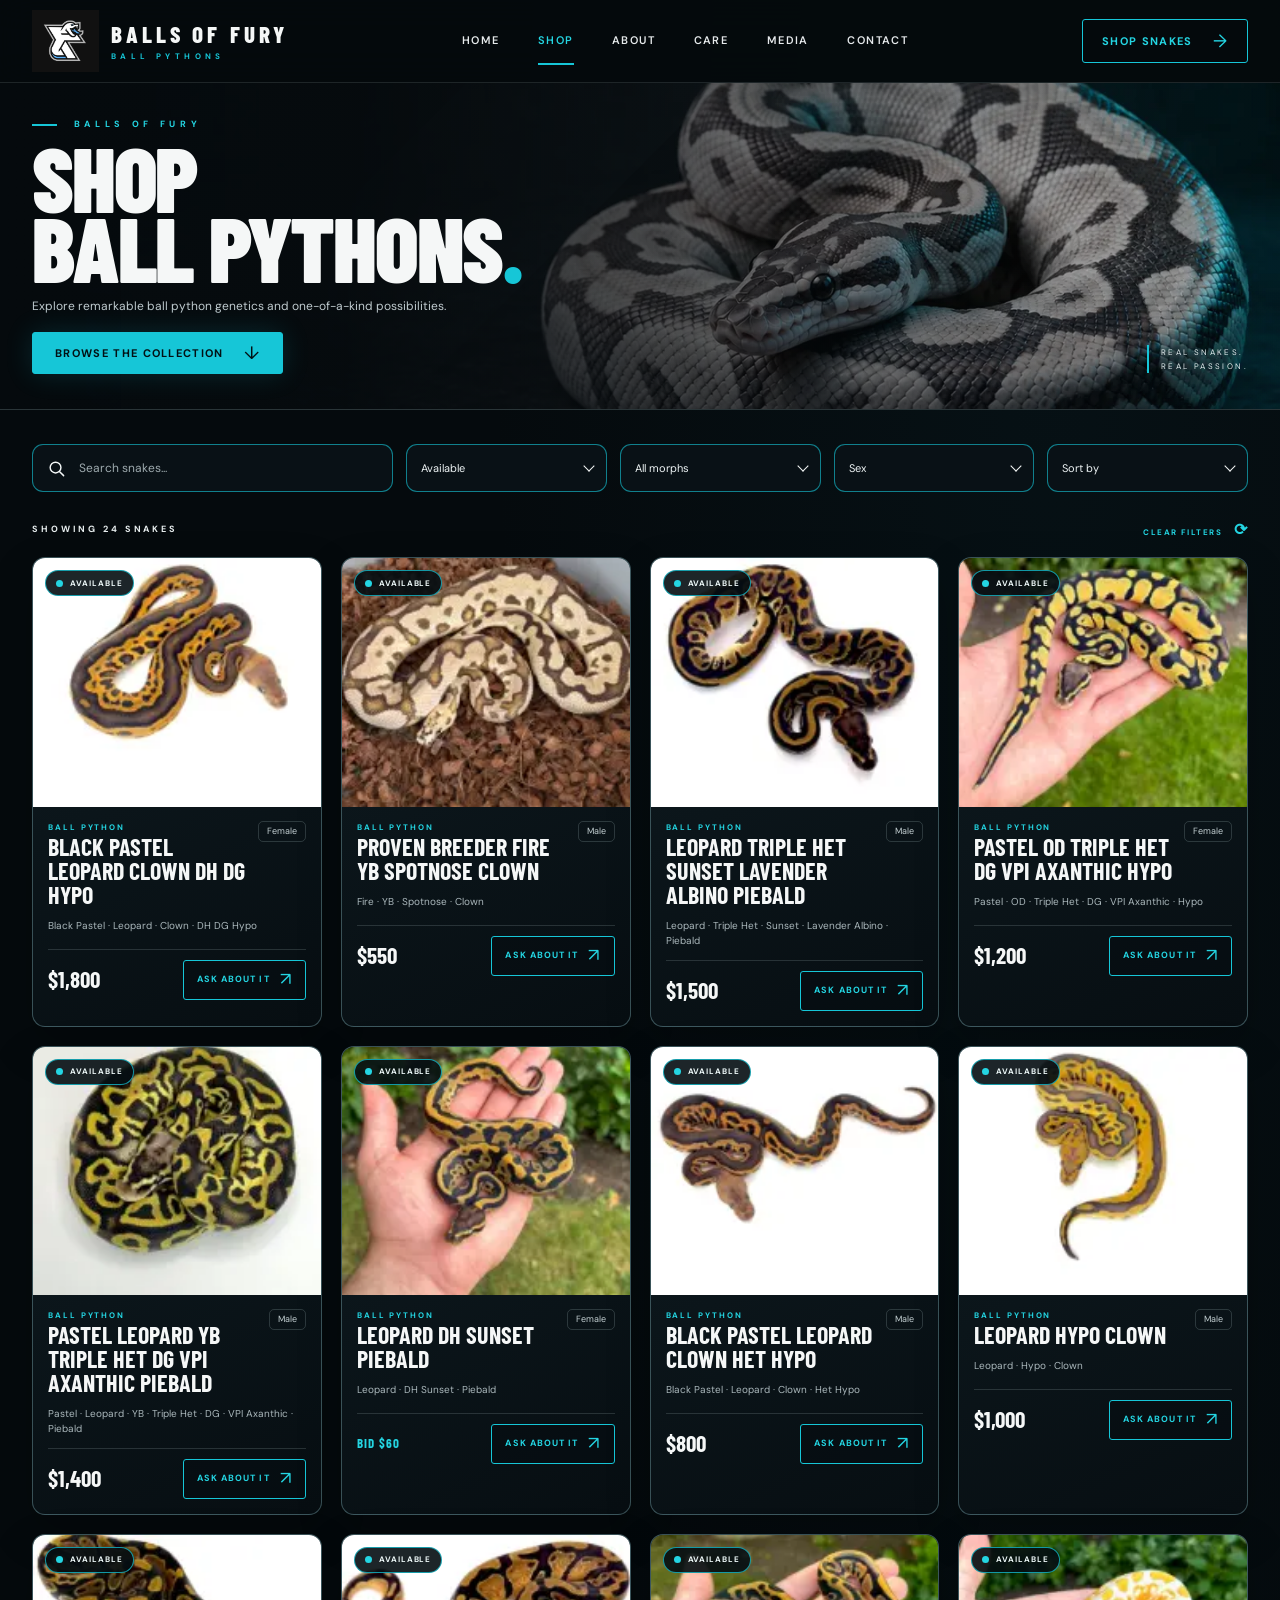
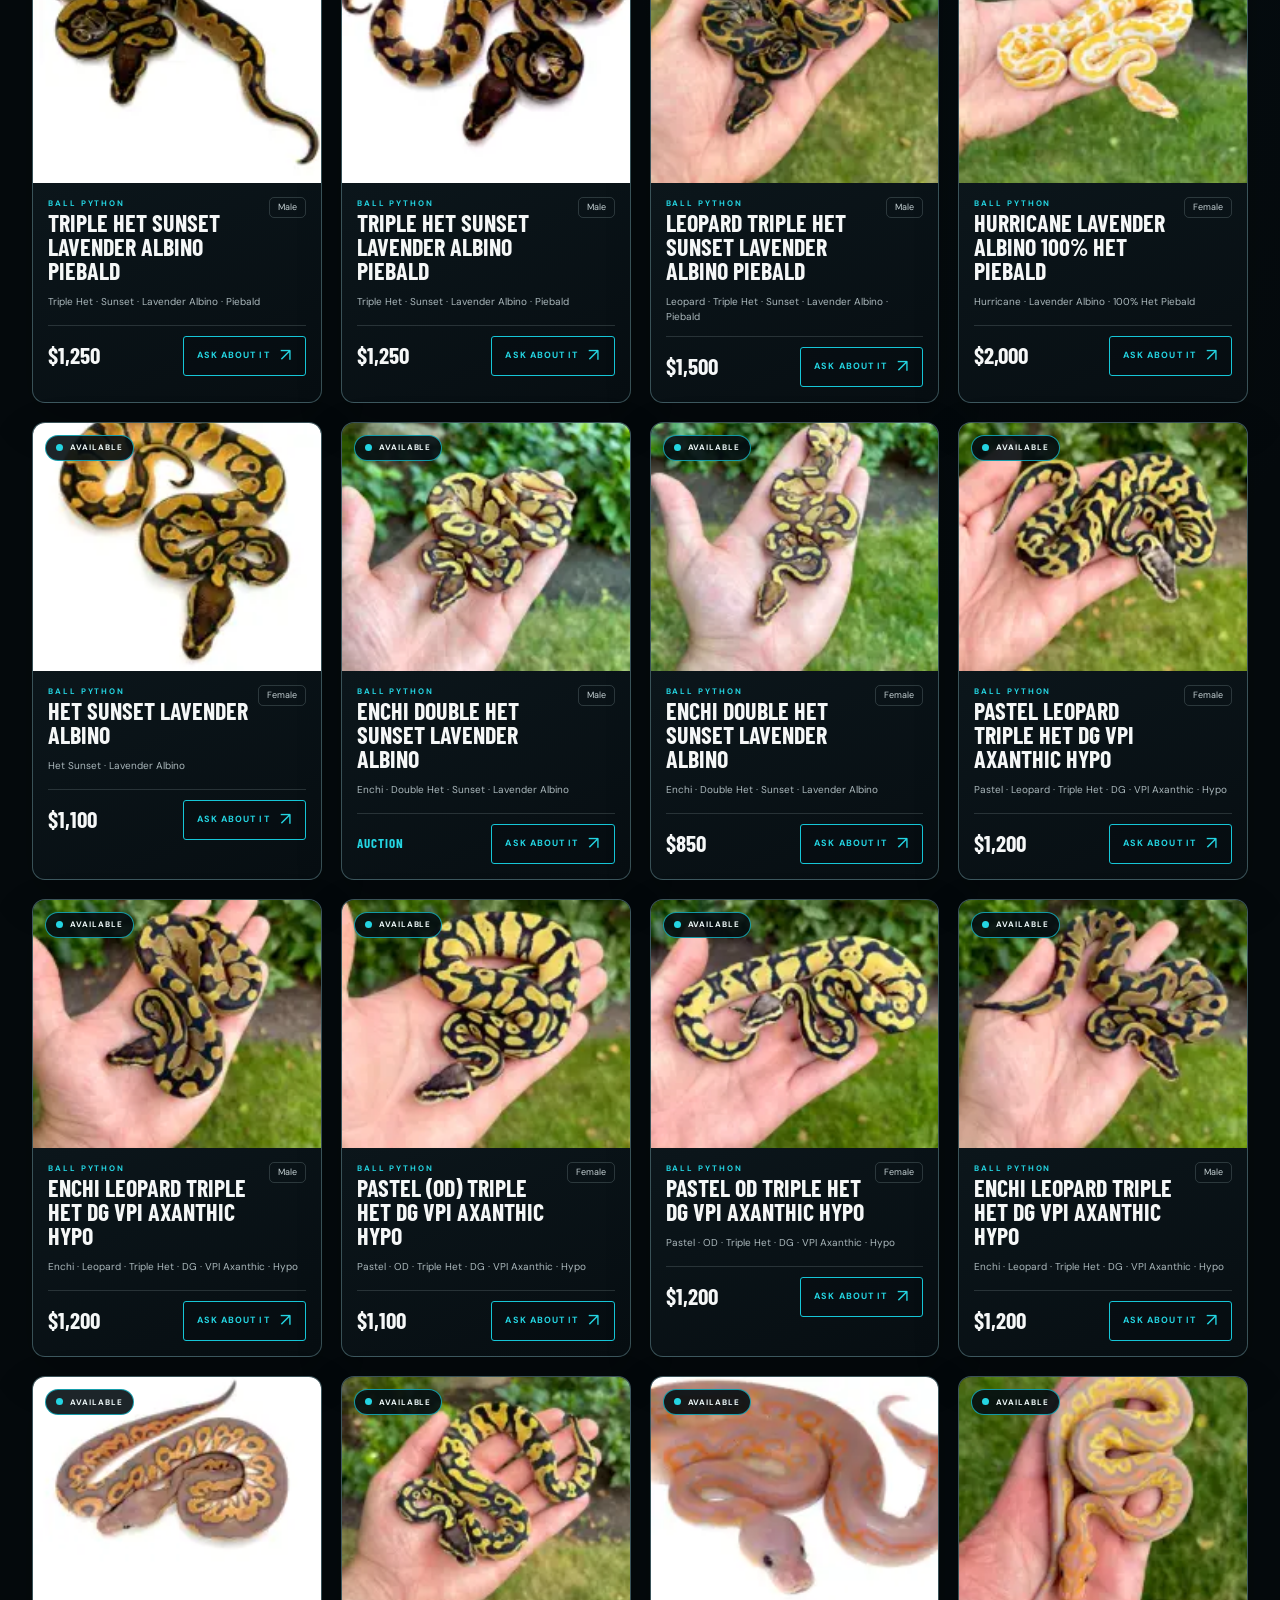
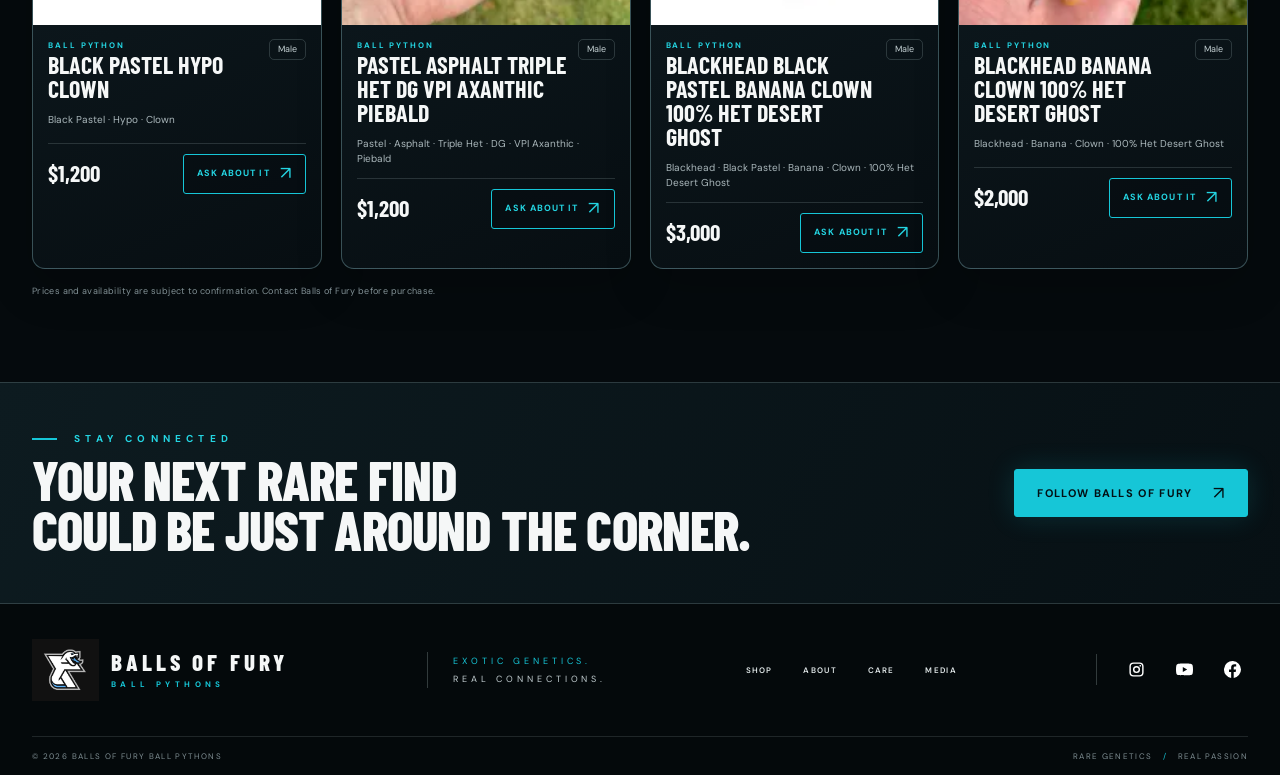
==== commit 7b8e926c: "Add MorphMarket screenshot listings and photos" ====
--- a/shop.html
+++ b/shop.html
@@ -78,6 +78,7 @@
         </div>
 
         <div class="snake-grid" id="catalog-grid" aria-live="polite"></div>
+        <p class="catalog-note">Prices and availability are subject to confirmation. Contact Balls of Fury before purchase.</p>
         <div class="catalog-empty shop-empty" id="catalog-empty">
           <div class="empty-mark" aria-hidden="true">
             <svg viewBox="0 0 120 120"><path d="M29 64c0-16 13-29 29-29h18c9 0 16 7 16 16s-7 16-16 16H48c-8 0-14 6-14 14s6 14 14 14h26c9 0 16-7 16-16" /><circle cx="77" cy="52" r="3" /></svg>
--- a/assets/styles.css
+++ b/assets/styles.css
@@ -664,9 +664,9 @@
 .snake-photo img {
   width: 100%;
   height: 100%;
-  padding: 10px;
+  padding: 0;
   background: #f8f9f9;
-  object-fit: contain;
+  object-fit: cover;
   transition: transform 280ms ease;
 }
 
@@ -794,6 +794,13 @@
   line-height: 1;
 }
 
+.snake-price-label {
+  color: var(--teal-bright);
+  font-size: 13px;
+  letter-spacing: 0.08em;
+  white-space: nowrap;
+}
+
 .catalog-empty {
   display: flex;
   align-items: center;
@@ -966,8 +973,7 @@
   font-size: 18px;
 }
 
-.youtube-frame,
-.facebook-frame {
+.youtube-frame {
   overflow: hidden;
   background: #05090b;
 }
@@ -976,25 +982,11 @@
   aspect-ratio: 16 / 9;
 }
 
-.youtube-frame iframe,
-.facebook-frame iframe {
+.youtube-frame iframe {
   display: block;
   width: 100%;
   height: 100%;
   border: 0;
-}
-
-.facebook-frame {
-  height: 326px;
-  padding: 0 8px;
-  background: #fff;
-}
-
-.facebook-frame iframe {
-  height: 410px;
-  transform: scale(0.87);
-  transform-origin: top left;
-  width: 115%;
 }
 
 .instagram-preview {
@@ -1017,12 +1009,80 @@
   height: 100%;
   min-height: 284px;
   object-fit: cover;
-  object-position: 69% center;
+  object-position: center 80%;
   transition: transform 280ms ease;
 }
 
 .instagram-preview:hover img {
   transform: scale(1.04);
+}
+
+.facebook-promo {
+  position: relative;
+  display: flex;
+  min-height: 284px;
+  flex-direction: column;
+  align-items: flex-start;
+  justify-content: center;
+  gap: 9px;
+  overflow: hidden;
+  padding: 22px;
+  background:
+    radial-gradient(circle at 90% 8%, rgba(22, 198, 215, 0.18), transparent 42%),
+    linear-gradient(135deg, #13252d, #071014);
+}
+
+.facebook-promo::after {
+  position: absolute;
+  right: -70px;
+  bottom: -145px;
+  width: 310px;
+  height: 310px;
+  border: 1px solid rgba(22, 198, 215, 0.2);
+  border-radius: 50%;
+  content: "";
+}
+
+.facebook-promo-mark {
+  display: grid;
+  width: 37px;
+  height: 37px;
+  place-items: center;
+  border-radius: 50%;
+  background: #1877f2;
+  color: white;
+  font-family: Arial, sans-serif;
+  font-size: 29px;
+  font-weight: 700;
+  line-height: 1;
+}
+
+.facebook-promo .eyebrow,
+.facebook-promo strong,
+.facebook-promo > p:not(.eyebrow),
+.facebook-promo .button {
+  position: relative;
+  z-index: 1;
+}
+
+.facebook-promo .eyebrow {
+  margin-top: 2px;
+  font-size: 8px;
+  letter-spacing: 0.3em;
+}
+
+.facebook-promo strong {
+  font-family: var(--display);
+  font-size: 37px;
+  font-weight: 800;
+  line-height: 0.88;
+}
+
+.facebook-promo > p:not(.eyebrow) {
+  max-width: 300px;
+  margin: 0 0 2px;
+  color: #b5c2c5;
+  font-size: 10px;
 }
 
 .instagram-preview-overlay {
@@ -1653,15 +1713,6 @@
     grid-column: span 2;
   }
 
-  .facebook-frame {
-    height: 380px;
-  }
-
-  .facebook-frame iframe {
-    width: 100%;
-    height: 410px;
-    transform: none;
-  }
 
   .about-layout {
     grid-template-columns: 1fr 1fr;
@@ -1966,13 +2017,6 @@
     min-height: 320px;
   }
 
-  .facebook-frame {
-    height: 330px;
-  }
-
-  .facebook-frame iframe {
-    height: 410px;
-  }
 
   .about-layout {
     grid-template-columns: 1fr;
